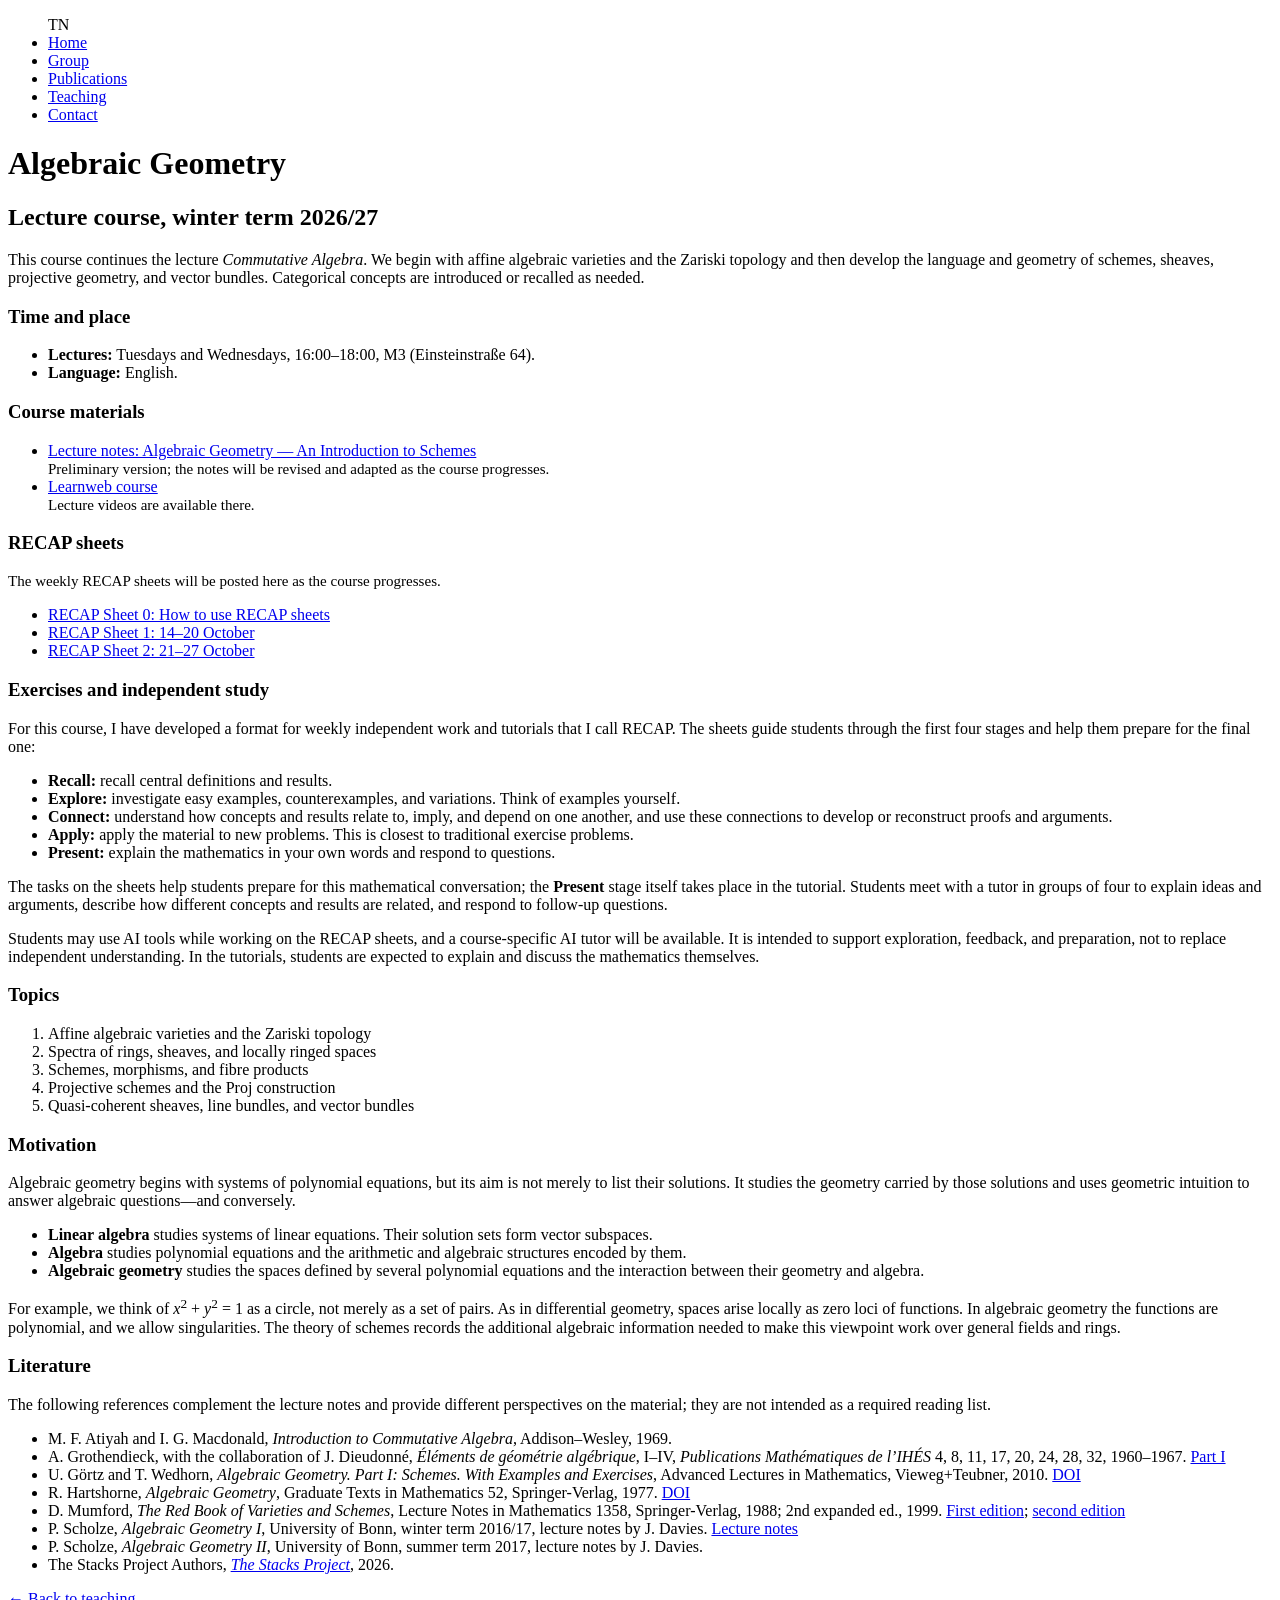
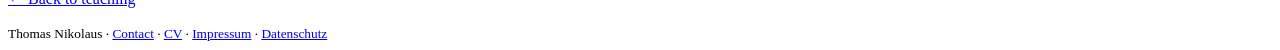
==== algebraic-geometry.html @ 64c6e7e5 "Add second weekly RECAP sheet" ====
<!DOCTYPE html>
<html lang="en">
<head>
  <meta charset="utf-8">
  <meta name="viewport" content="width=device-width, initial-scale=1">
  <title>Algebraic Geometry — Thomas Nikolaus</title>
  <link rel="canonical" href="https://thomasnikolaus.de/algebraic-geometry.html">
  <link rel="icon" href="favicon-mm.png?v=20260823-2" type="image/png" sizes="128x128">
  <link rel="stylesheet" href="Style.css">
  <style>.navbar:before{content:'TN'}.course-note{color:var(--muted);font-size:.94rem}</style>
  <meta name="description" content="Algebraic Geometry, winter term 2026/27: course description, lecture notes, topics, and literature.">
  <meta name="robots" content="all">
  <meta name="author" content="Thomas Nikolaus">
  <script type="application/ld+json">
  {
    "@context": "https://schema.org",
    "@type": "Course",
    "name": "Algebraic Geometry",
    "description": "A course on schemes, morphisms of schemes, projective geometry, and quasi-coherent and locally free sheaves.",
    "url": "https://thomasnikolaus.de/algebraic-geometry.html",
    "provider": {
      "@type": "CollegeOrUniversity",
      "name": "University of Münster",
      "url": "https://www.uni-muenster.de/"
    },
    "instructor": {
      "@type": "Person",
      "@id": "https://thomasnikolaus.de/#person",
      "name": "Thomas Nikolaus"
    }
  }
  </script>
</head>

<body>
<ul class="navbar">
  <li><a href="index.html">Home</a></li>
  <li><a href="group.html">Group</a></li>
  <li><a href="papers.html">Publications</a></li>
  <li class="active"><a href="teaching.html">Teaching</a></li>
  <li><a href="contact.html">Contact</a></li>
</ul>

<header>
  <h1>Algebraic Geometry</h1>
</header>

<h2>Lecture course, winter term 2026/27</h2>

<p>This course continues the lecture <em>Commutative Algebra</em>. We begin with affine algebraic varieties and the Zariski topology and then develop the language and geometry of schemes, sheaves, projective geometry, and vector bundles. Categorical concepts are introduced or recalled as needed.</p>

<h3>Time and place</h3>
<ul>
  <li><strong>Lectures:</strong> Tuesdays and Wednesdays, 16:00–18:00, M3 (Einsteinstraße 64).</li>
  <li><strong>Language:</strong> English.</li>
</ul>

<h3>Course materials</h3>
<ul>
  <li><a href="Files/algebraic-geometry-2026-27/Algebraic-Geometry.pdf">Lecture notes: Algebraic Geometry — An Introduction to Schemes</a><br>
    <span class="course-note">Preliminary version; the notes will be revised and adapted as the course progresses.</span>
  </li>
  <li><a href="https://sso.uni-muenster.de/LearnWeb/learnweb2/course/view.php?id=95877">Learnweb course</a><br>
    <span class="course-note">Lecture videos are available there.</span>
  </li>
</ul>

<h3 id="recap-sheets">RECAP sheets</h3>
<p class="course-note">The weekly RECAP sheets will be posted here as the course progresses.</p>
<ul>
  <li><a href="Files/algebraic-geometry-2026-27/recap/RECAP-Sheet-0.pdf">RECAP Sheet 0: How to use RECAP sheets</a></li>
  <li><a href="Files/algebraic-geometry-2026-27/recap/RECAP-Sheet-1.pdf">RECAP Sheet 1: 14–20 October</a></li>
  <li><a href="Files/algebraic-geometry-2026-27/recap/RECAP-Sheet-2.pdf">RECAP Sheet 2: 21–27 October</a></li>
</ul>

<h3>Exercises and independent study</h3>
<p>For this course, I have developed a format for weekly independent work and tutorials that I call RECAP. The sheets guide students through the first four stages and help them prepare for the final one:</p>
<ul>
  <li><strong>Recall:</strong> recall central definitions and results.</li>
  <li><strong>Explore:</strong> investigate easy examples, counterexamples, and variations. Think of examples yourself.</li>
  <li><strong>Connect:</strong> understand how concepts and results relate to, imply, and depend on one another, and use these connections to develop or reconstruct proofs and arguments.</li>
  <li><strong>Apply:</strong> apply the material to new problems. This is closest to traditional exercise problems.</li>
  <li><strong>Present:</strong> explain the mathematics in your own words and respond to questions.</li>
</ul>
<p>The tasks on the sheets help students prepare for this mathematical conversation; the <strong>Present</strong> stage itself takes place in the tutorial. Students meet with a tutor in groups of four to explain ideas and arguments, describe how different concepts and results are related, and respond to follow-up questions.</p>
<p>Students may use AI tools while working on the RECAP sheets, and a course-specific AI tutor will be available. It is intended to support exploration, feedback, and preparation, not to replace independent understanding. In the tutorials, students are expected to explain and discuss the mathematics themselves.</p>

<h3>Topics</h3>
<ol>
  <li>Affine algebraic varieties and the Zariski topology</li>
  <li>Spectra of rings, sheaves, and locally ringed spaces</li>
  <li>Schemes, morphisms, and fibre products</li>
  <li>Projective schemes and the Proj construction</li>
  <li>Quasi-coherent sheaves, line bundles, and vector bundles</li>
</ol>

<h3>Motivation</h3>
<p>Algebraic geometry begins with systems of polynomial equations, but its aim is not merely to list their solutions. It studies the geometry carried by those solutions and uses geometric intuition to answer algebraic questions—and conversely.</p>

<ul>
  <li><strong>Linear algebra</strong> studies systems of linear equations. Their solution sets form vector subspaces.</li>
  <li><strong>Algebra</strong> studies polynomial equations and the arithmetic and algebraic structures encoded by them.</li>
  <li><strong>Algebraic geometry</strong> studies the spaces defined by several polynomial equations and the interaction between their geometry and algebra.</li>
</ul>

<p>For example, we think of <i>x</i><sup>2</sup> + <i>y</i><sup>2</sup> = 1 as a circle, not merely as a set of pairs. As in differential geometry, spaces arise locally as zero loci of functions. In algebraic geometry the functions are polynomial, and we allow singularities. The theory of schemes records the additional algebraic information needed to make this viewpoint work over general fields and rings.</p>

<h3>Literature</h3>
<p>The following references complement the lecture notes and provide different perspectives on the material; they are not intended as a required reading list.</p>
<ul>
  <li>M. F. Atiyah and I. G. Macdonald, <em>Introduction to Commutative Algebra</em>, Addison–Wesley, 1969.</li>
  <li>A. Grothendieck, with the collaboration of J. Dieudonné, <em>Éléments de géométrie algébrique</em>, I–IV, <em>Publications Mathématiques de l’IHÉS</em> 4, 8, 11, 17, 20, 24, 28, 32, 1960–1967. <a href="https://www.numdam.org/item/PMIHES_1960__4__5_0/">Part I</a></li>
  <li>U. Görtz and T. Wedhorn, <em>Algebraic Geometry. Part I: Schemes. With Examples and Exercises</em>, Advanced Lectures in Mathematics, Vieweg+Teubner, 2010. <a href="https://doi.org/10.1007/978-3-8348-9722-0">DOI</a></li>
  <li>R. Hartshorne, <em>Algebraic Geometry</em>, Graduate Texts in Mathematics 52, Springer-Verlag, 1977. <a href="https://doi.org/10.1007/978-1-4757-3849-0">DOI</a></li>
  <li>D. Mumford, <em>The Red Book of Varieties and Schemes</em>, Lecture Notes in Mathematics 1358, Springer-Verlag, 1988; 2nd expanded ed., 1999. <a href="https://doi.org/10.1007/978-3-662-21581-4">First edition</a>; <a href="https://doi.org/10.1007/b62130">second edition</a></li>
  <li>P. Scholze, <em>Algebraic Geometry I</em>, University of Bonn, winter term 2016/17, lecture notes by J. Davies. <a href="https://www.math.uni-bonn.de/people/ja/alggeoI/notes.pdf">Lecture notes</a></li>
  <li>P. Scholze, <em>Algebraic Geometry II</em>, University of Bonn, summer term 2017, lecture notes by J. Davies.</li>
  <li>The Stacks Project Authors, <a href="https://stacks.math.columbia.edu/"><em>The Stacks Project</em></a>, 2026.</li>
</ul>

<p><a href="teaching.html">← Back to teaching</a></p>

<footer><div><small>Thomas Nikolaus · <a href="contact.html">Contact</a> · <a href="Files/Thomas_Nikolaus_CV.pdf">CV</a> · <a href="impressum.html">Impressum</a> · <a href="datenschutz.html">Datenschutz</a></small></div></footer>
</body>
</html>
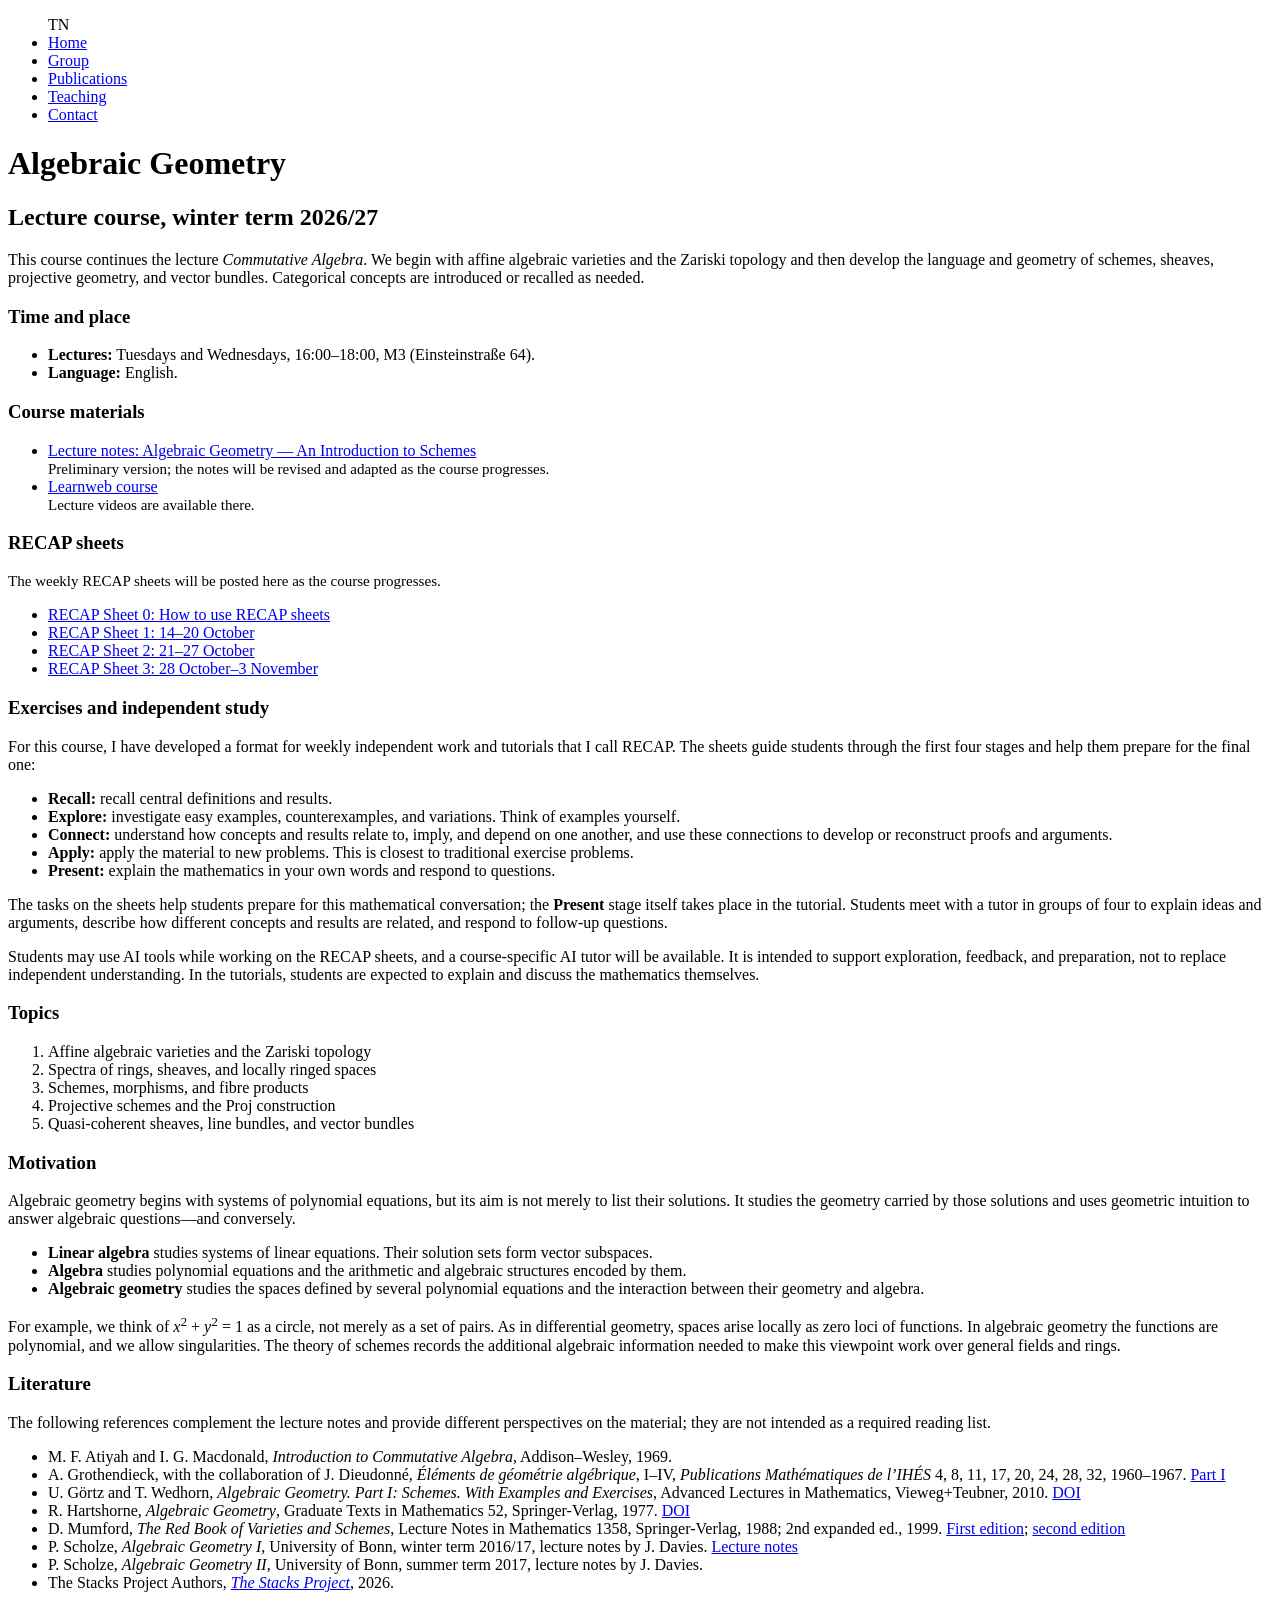
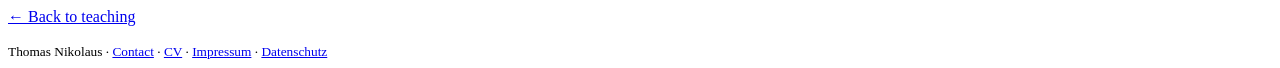
==== commit d36a8eb1: "Add RECAP sheet 3" ====
--- a/algebraic-geometry.html
+++ b/algebraic-geometry.html
@@ -71,6 +71,7 @@
   <li><a href="Files/algebraic-geometry-2026-27/recap/RECAP-Sheet-0.pdf">RECAP Sheet 0: How to use RECAP sheets</a></li>
   <li><a href="Files/algebraic-geometry-2026-27/recap/RECAP-Sheet-1.pdf">RECAP Sheet 1: 14–20 October</a></li>
   <li><a href="Files/algebraic-geometry-2026-27/recap/RECAP-Sheet-2.pdf">RECAP Sheet 2: 21–27 October</a></li>
+  <li><a href="Files/algebraic-geometry-2026-27/recap/RECAP-Sheet-3.pdf">RECAP Sheet 3: 28 October–3 November</a></li>
 </ul>
 
 <h3>Exercises and independent study</h3>
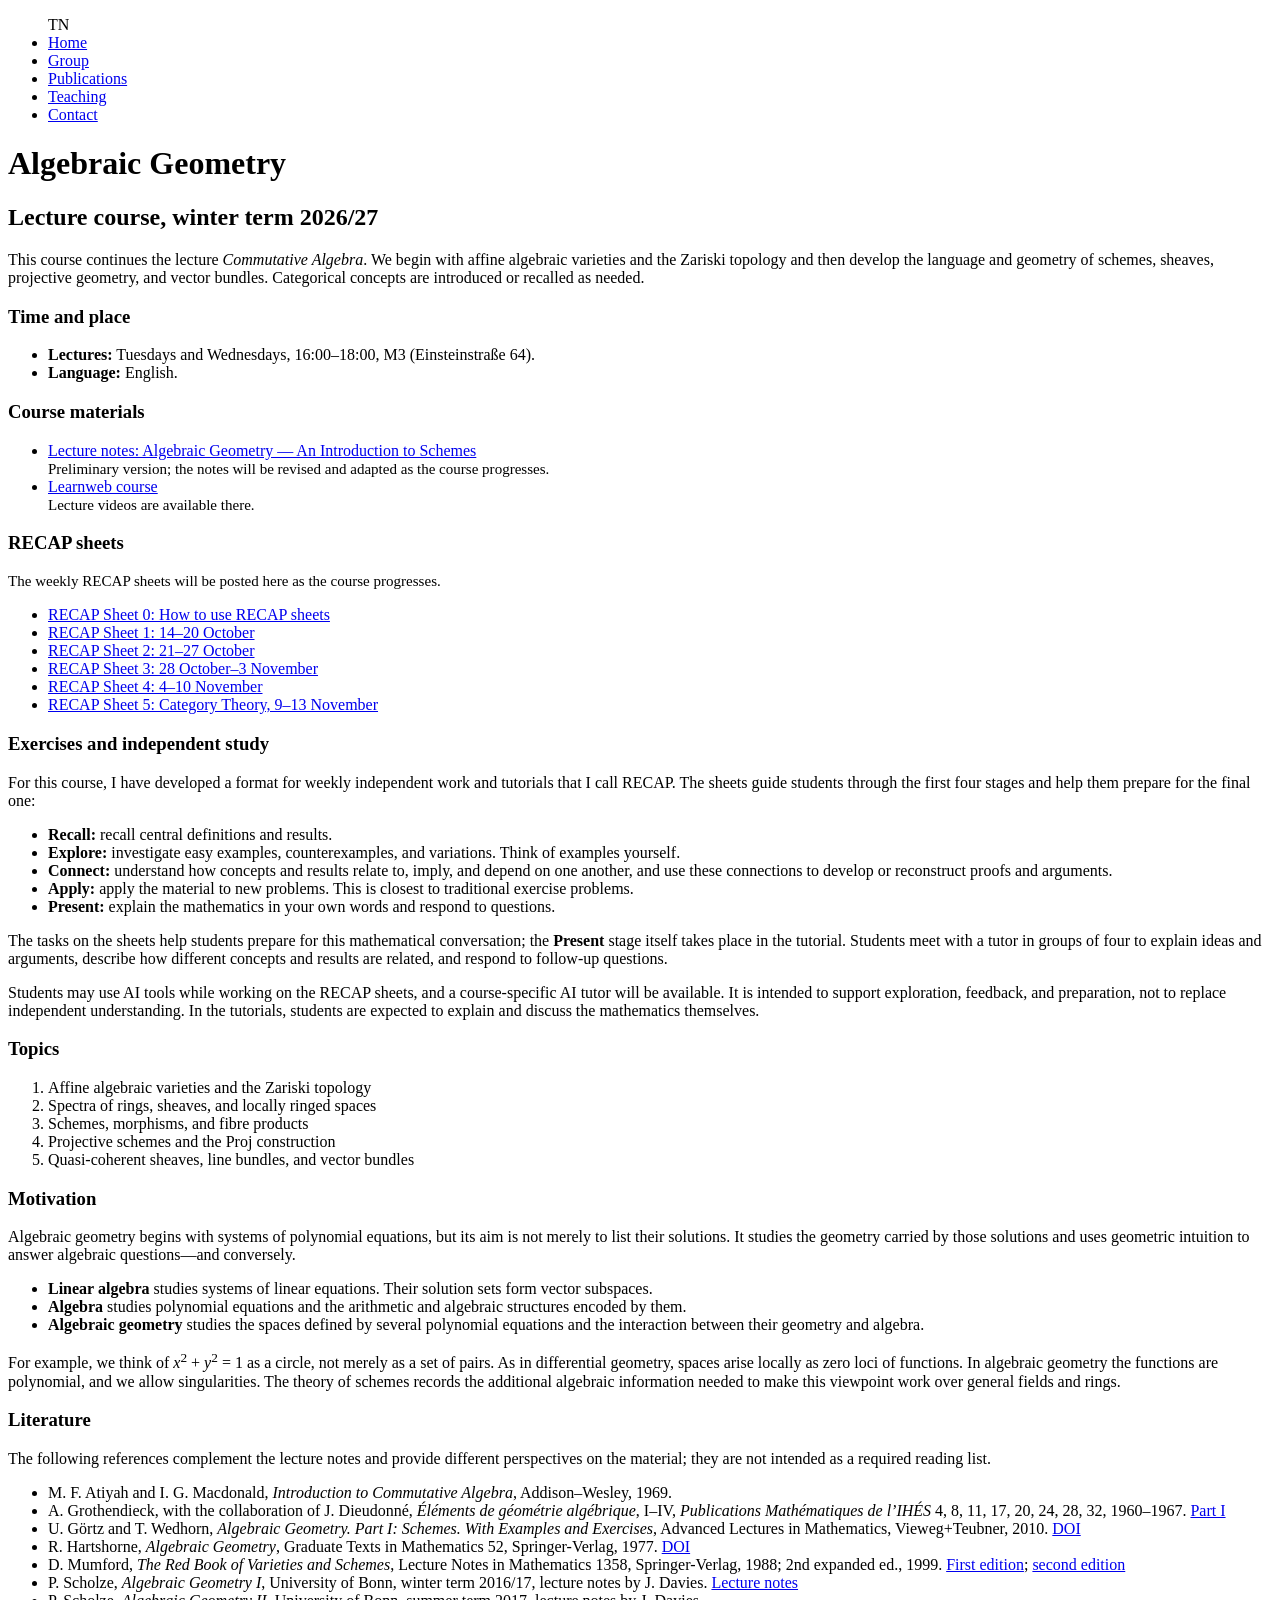
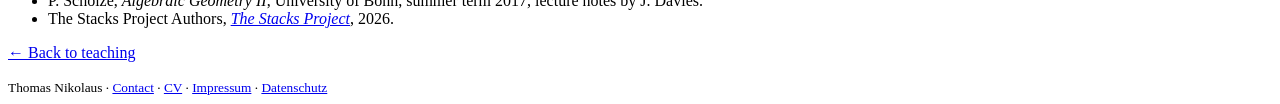
==== commit d2086006: "Add RECAP sheets 4 and 5" ====
--- a/algebraic-geometry.html
+++ b/algebraic-geometry.html
@@ -72,6 +72,8 @@
   <li><a href="Files/algebraic-geometry-2026-27/recap/RECAP-Sheet-1.pdf">RECAP Sheet 1: 14–20 October</a></li>
   <li><a href="Files/algebraic-geometry-2026-27/recap/RECAP-Sheet-2.pdf">RECAP Sheet 2: 21–27 October</a></li>
   <li><a href="Files/algebraic-geometry-2026-27/recap/RECAP-Sheet-3.pdf">RECAP Sheet 3: 28 October–3 November</a></li>
+  <li><a href="Files/algebraic-geometry-2026-27/recap/RECAP-Sheet-4.pdf">RECAP Sheet 4: 4–10 November</a></li>
+  <li><a href="Files/algebraic-geometry-2026-27/recap/RECAP-Sheet-5.pdf">RECAP Sheet 5: Category Theory, 9–13 November</a></li>
 </ul>
 
 <h3>Exercises and independent study</h3>
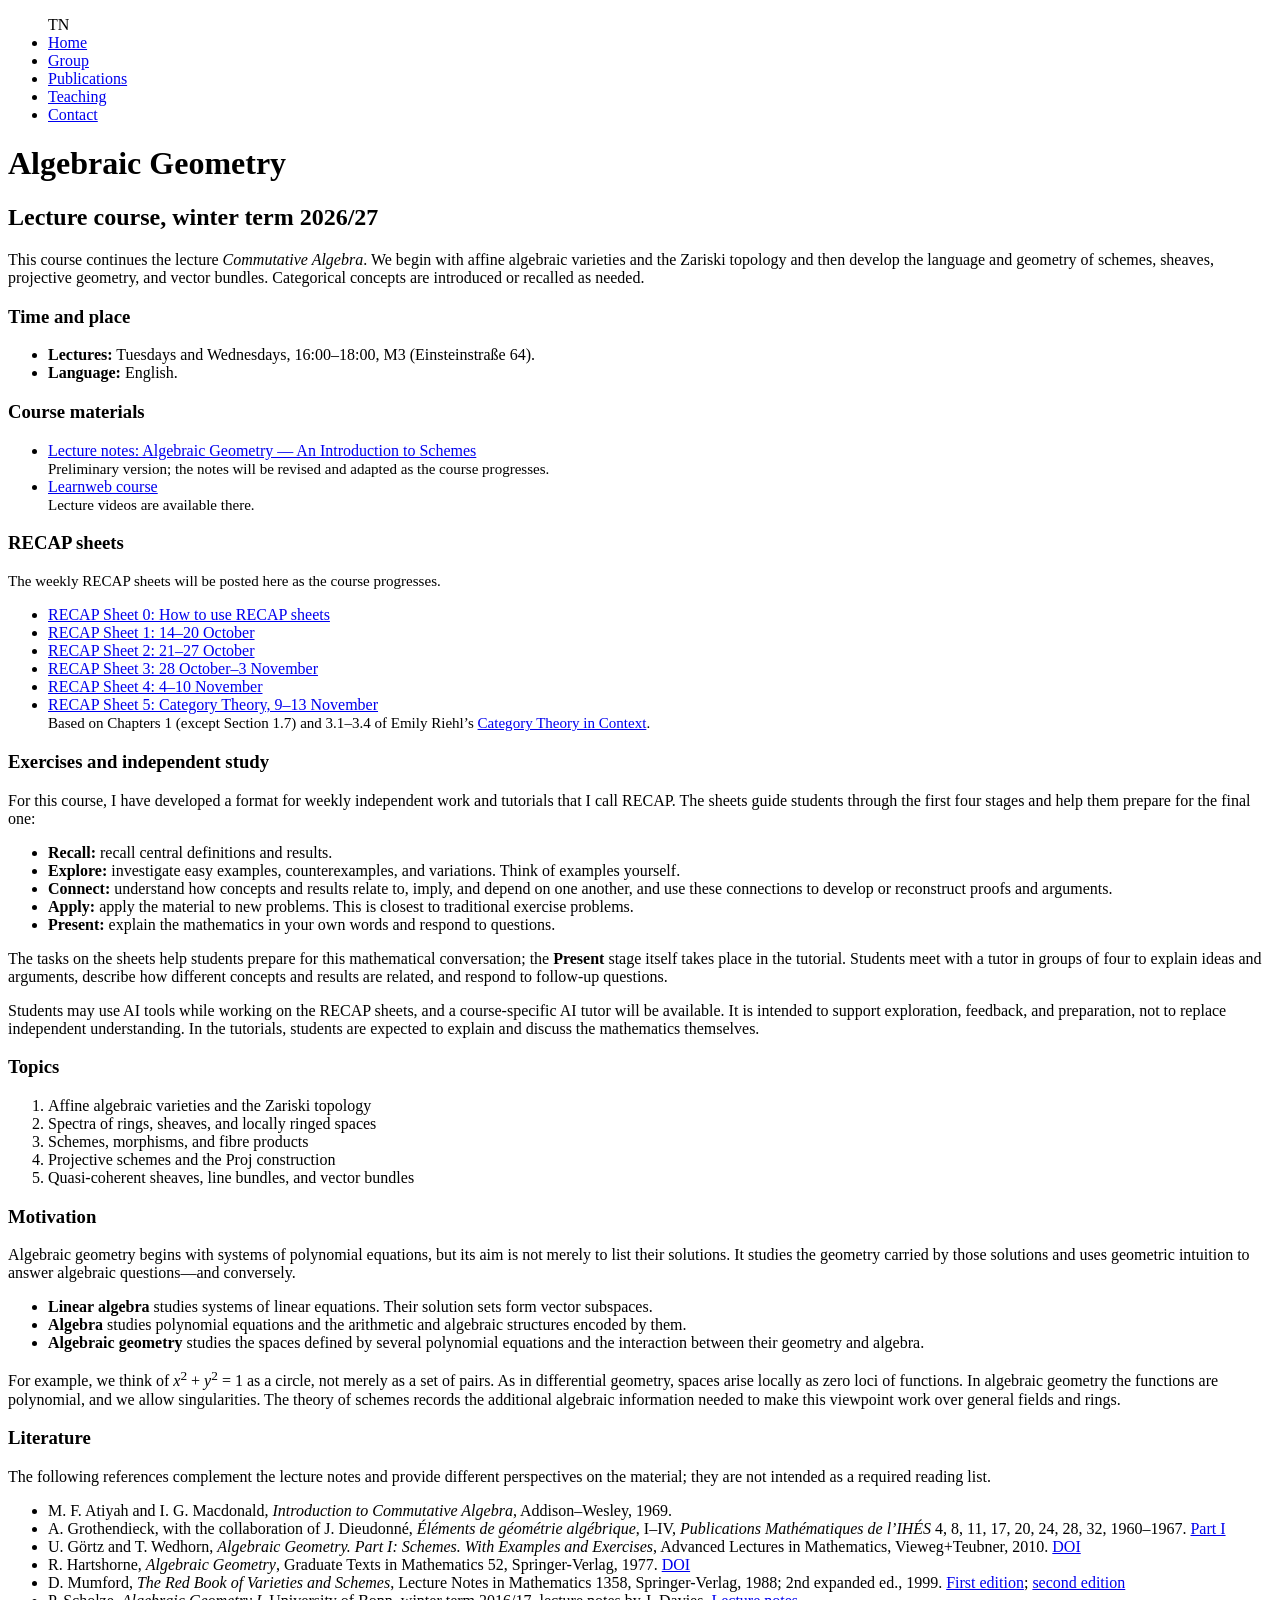
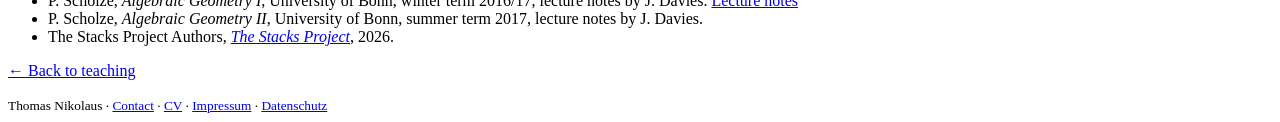
==== commit 233bb24d: "Link category theory reference" ====
--- a/algebraic-geometry.html
+++ b/algebraic-geometry.html
@@ -73,7 +73,9 @@
   <li><a href="Files/algebraic-geometry-2026-27/recap/RECAP-Sheet-2.pdf">RECAP Sheet 2: 21–27 October</a></li>
   <li><a href="Files/algebraic-geometry-2026-27/recap/RECAP-Sheet-3.pdf">RECAP Sheet 3: 28 October–3 November</a></li>
   <li><a href="Files/algebraic-geometry-2026-27/recap/RECAP-Sheet-4.pdf">RECAP Sheet 4: 4–10 November</a></li>
-  <li><a href="Files/algebraic-geometry-2026-27/recap/RECAP-Sheet-5.pdf">RECAP Sheet 5: Category Theory, 9–13 November</a></li>
+  <li><a href="Files/algebraic-geometry-2026-27/recap/RECAP-Sheet-5.pdf">RECAP Sheet 5: Category Theory, 9–13 November</a><br>
+    <span class="course-note">Based on Chapters 1 (except Section 1.7) and 3.1–3.4 of Emily Riehl’s <a href="https://math.jhu.edu/~eriehl/context.pdf">Category Theory in Context</a>.</span>
+  </li>
 </ul>
 
 <h3>Exercises and independent study</h3>
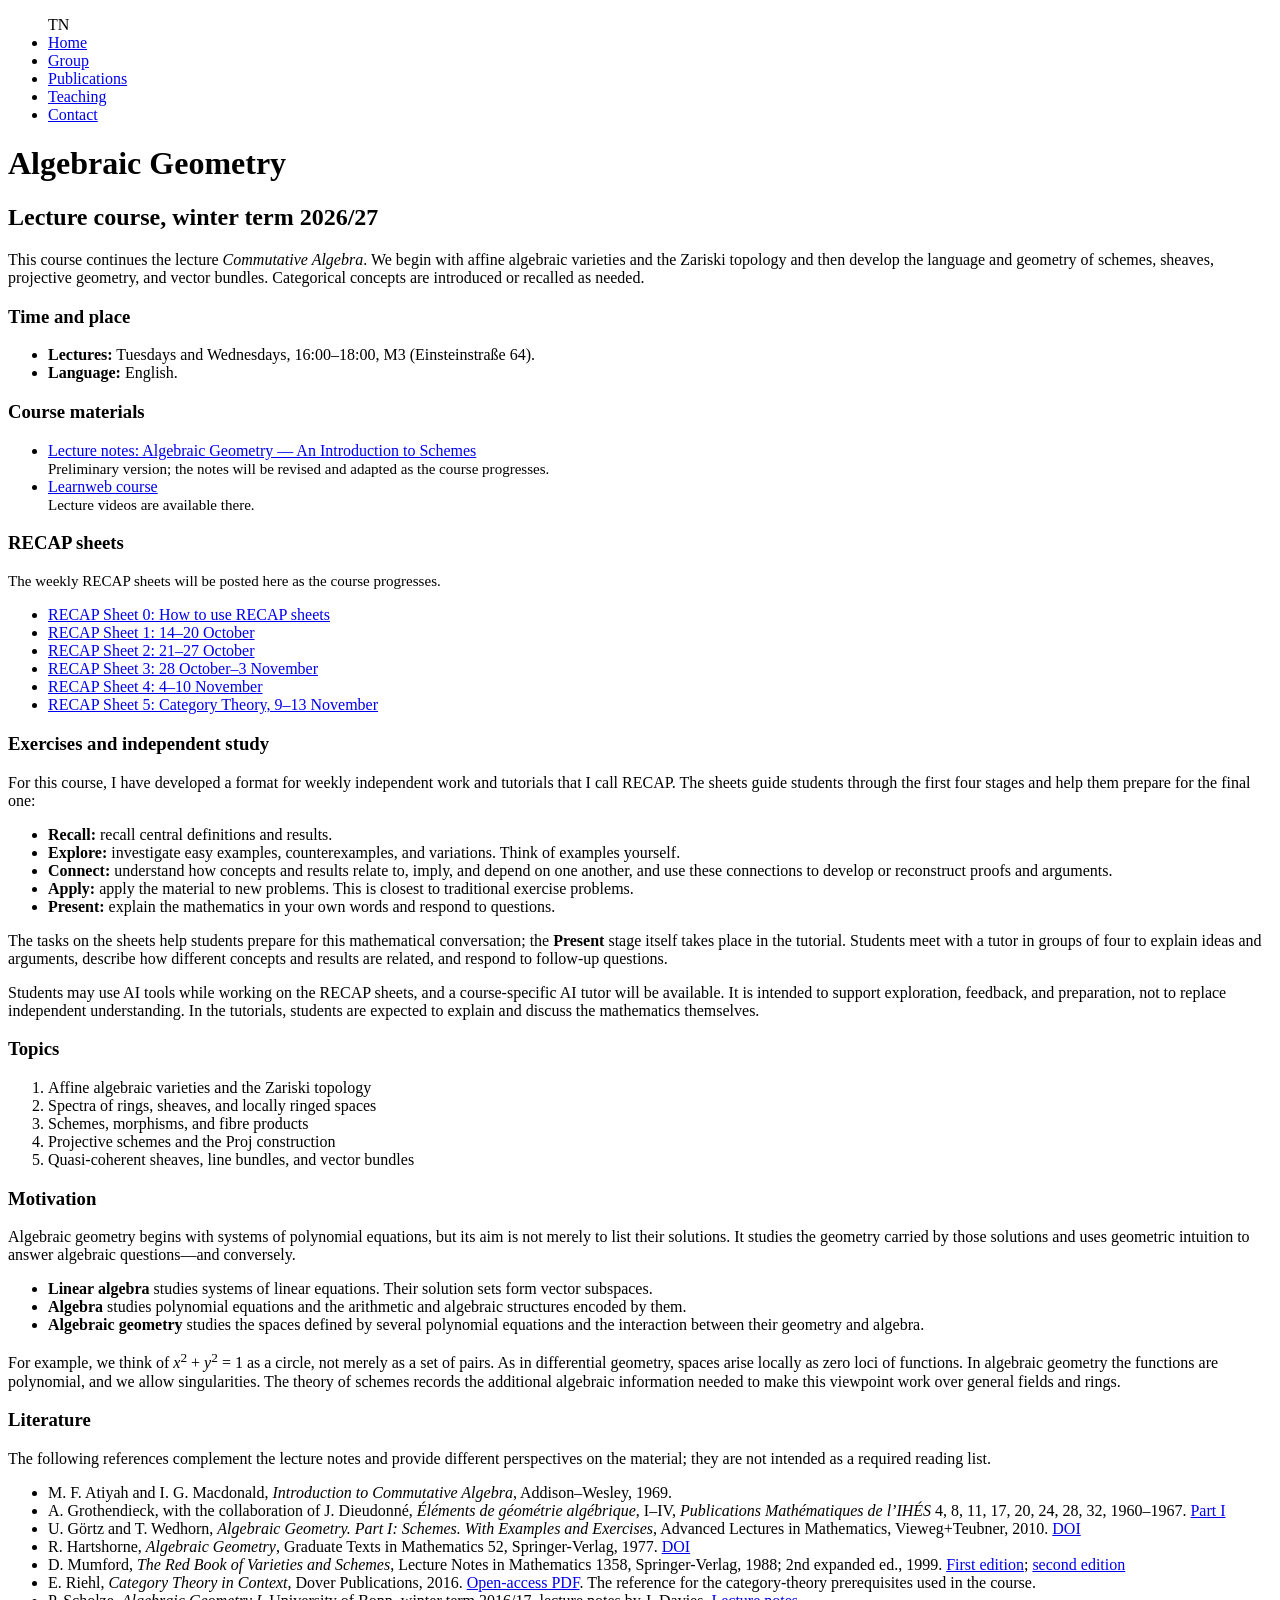
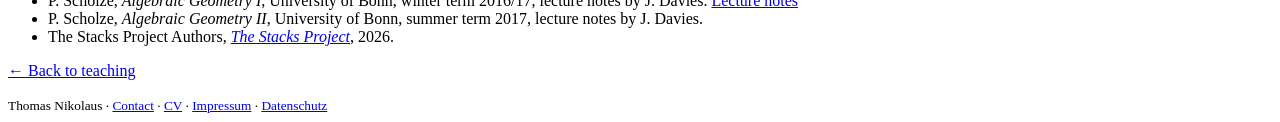
==== commit c13d18b2: "Add category theory prerequisites to course notes" ====
--- a/algebraic-geometry.html
+++ b/algebraic-geometry.html
@@ -73,9 +73,7 @@
   <li><a href="Files/algebraic-geometry-2026-27/recap/RECAP-Sheet-2.pdf">RECAP Sheet 2: 21–27 October</a></li>
   <li><a href="Files/algebraic-geometry-2026-27/recap/RECAP-Sheet-3.pdf">RECAP Sheet 3: 28 October–3 November</a></li>
   <li><a href="Files/algebraic-geometry-2026-27/recap/RECAP-Sheet-4.pdf">RECAP Sheet 4: 4–10 November</a></li>
-  <li><a href="Files/algebraic-geometry-2026-27/recap/RECAP-Sheet-5.pdf">RECAP Sheet 5: Category Theory, 9–13 November</a><br>
-    <span class="course-note">Based on Chapters 1 (except Section 1.7) and 3.1–3.4 of Emily Riehl’s <a href="https://math.jhu.edu/~eriehl/context.pdf">Category Theory in Context</a>.</span>
-  </li>
+  <li><a href="Files/algebraic-geometry-2026-27/recap/RECAP-Sheet-5.pdf">RECAP Sheet 5: Category Theory, 9–13 November</a></li>
 </ul>
 
 <h3>Exercises and independent study</h3>
@@ -118,6 +116,7 @@
   <li>U. Görtz and T. Wedhorn, <em>Algebraic Geometry. Part I: Schemes. With Examples and Exercises</em>, Advanced Lectures in Mathematics, Vieweg+Teubner, 2010. <a href="https://doi.org/10.1007/978-3-8348-9722-0">DOI</a></li>
   <li>R. Hartshorne, <em>Algebraic Geometry</em>, Graduate Texts in Mathematics 52, Springer-Verlag, 1977. <a href="https://doi.org/10.1007/978-1-4757-3849-0">DOI</a></li>
   <li>D. Mumford, <em>The Red Book of Varieties and Schemes</em>, Lecture Notes in Mathematics 1358, Springer-Verlag, 1988; 2nd expanded ed., 1999. <a href="https://doi.org/10.1007/978-3-662-21581-4">First edition</a>; <a href="https://doi.org/10.1007/b62130">second edition</a></li>
+  <li>E. Riehl, <em>Category Theory in Context</em>, Dover Publications, 2016. <a href="https://emilyriehl.github.io/files/context.pdf">Open-access PDF</a>. The reference for the category-theory prerequisites used in the course.</li>
   <li>P. Scholze, <em>Algebraic Geometry I</em>, University of Bonn, winter term 2016/17, lecture notes by J. Davies. <a href="https://www.math.uni-bonn.de/people/ja/alggeoI/notes.pdf">Lecture notes</a></li>
   <li>P. Scholze, <em>Algebraic Geometry II</em>, University of Bonn, summer term 2017, lecture notes by J. Davies.</li>
   <li>The Stacks Project Authors, <a href="https://stacks.math.columbia.edu/"><em>The Stacks Project</em></a>, 2026.</li>
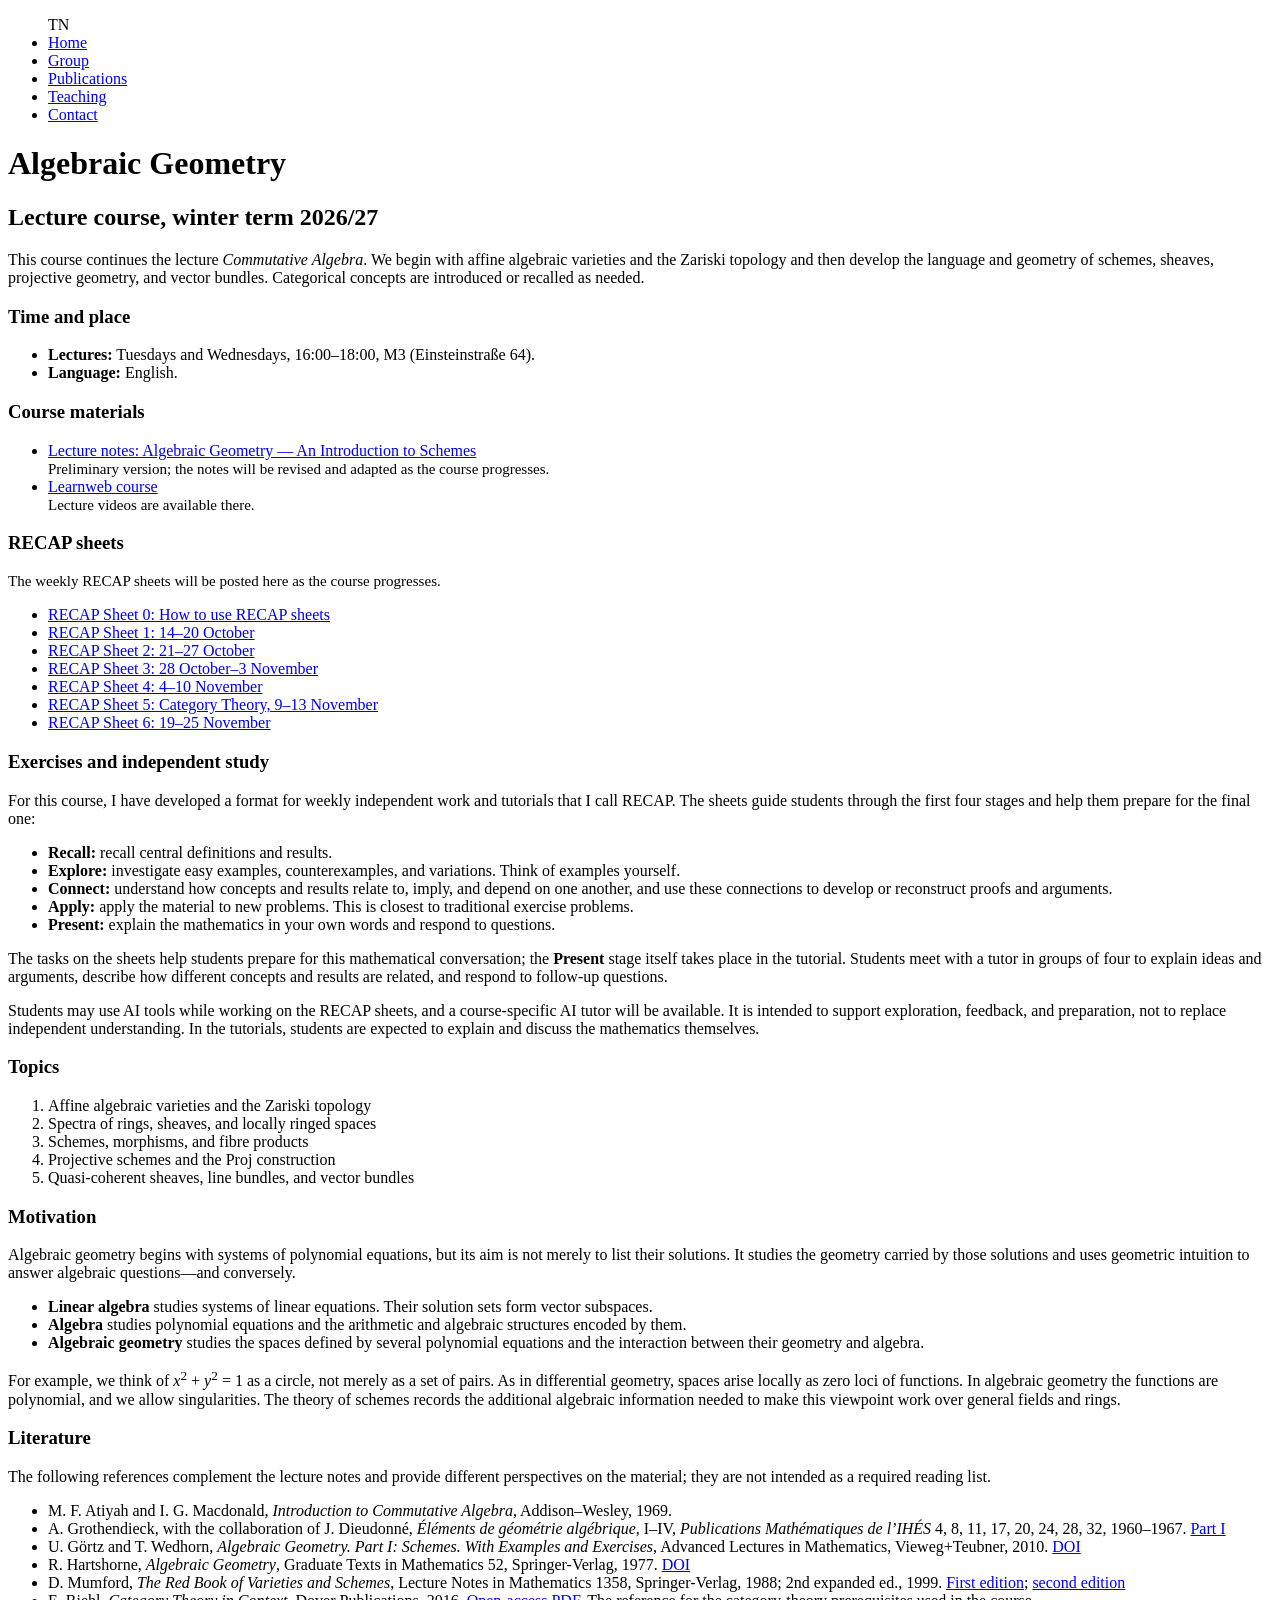
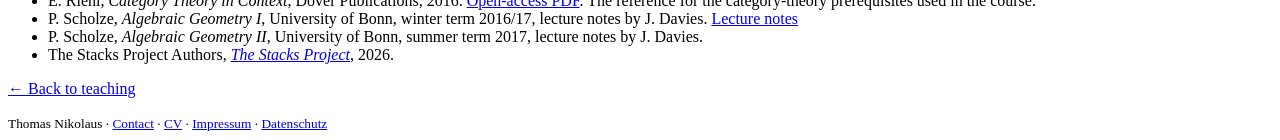
==== commit 87c70475: "Add RECAP sheet 6" ====
--- a/algebraic-geometry.html
+++ b/algebraic-geometry.html
@@ -74,6 +74,7 @@
   <li><a href="Files/algebraic-geometry-2026-27/recap/RECAP-Sheet-3.pdf">RECAP Sheet 3: 28 October–3 November</a></li>
   <li><a href="Files/algebraic-geometry-2026-27/recap/RECAP-Sheet-4.pdf">RECAP Sheet 4: 4–10 November</a></li>
   <li><a href="Files/algebraic-geometry-2026-27/recap/RECAP-Sheet-5.pdf">RECAP Sheet 5: Category Theory, 9–13 November</a></li>
+  <li><a href="Files/algebraic-geometry-2026-27/recap/RECAP-Sheet-6.pdf">RECAP Sheet 6: 19–25 November</a></li>
 </ul>
 
 <h3>Exercises and independent study</h3>
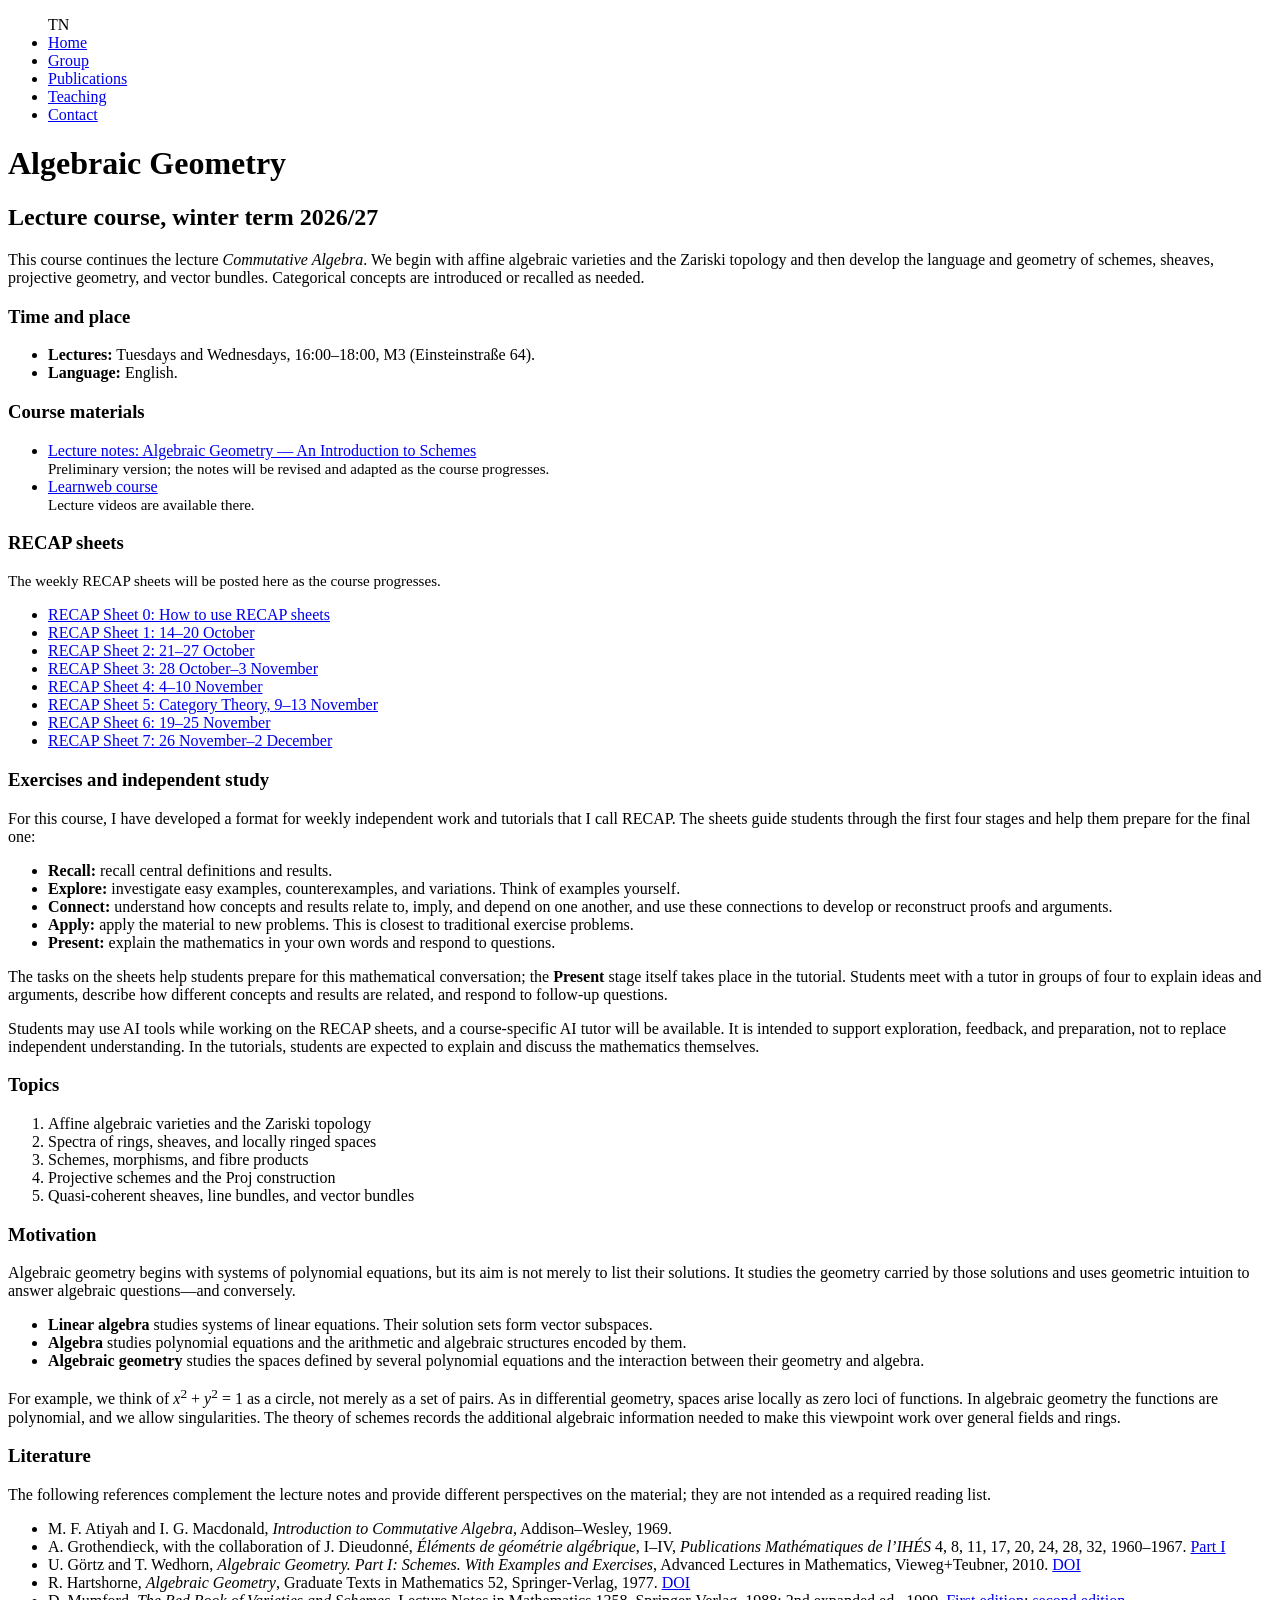
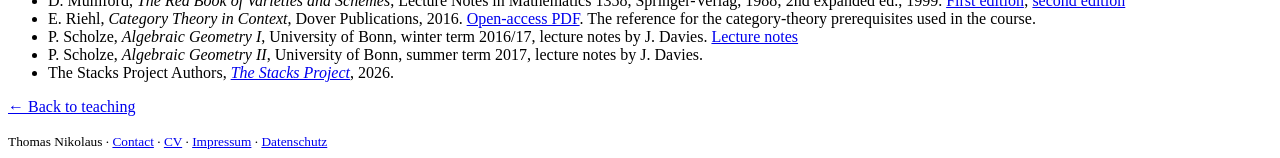
==== commit 2c1ac024: "Add RECAP sheet 7" ====
--- a/algebraic-geometry.html
+++ b/algebraic-geometry.html
@@ -75,6 +75,7 @@
   <li><a href="Files/algebraic-geometry-2026-27/recap/RECAP-Sheet-4.pdf">RECAP Sheet 4: 4–10 November</a></li>
   <li><a href="Files/algebraic-geometry-2026-27/recap/RECAP-Sheet-5.pdf">RECAP Sheet 5: Category Theory, 9–13 November</a></li>
   <li><a href="Files/algebraic-geometry-2026-27/recap/RECAP-Sheet-6.pdf">RECAP Sheet 6: 19–25 November</a></li>
+  <li><a href="Files/algebraic-geometry-2026-27/recap/RECAP-Sheet-7.pdf">RECAP Sheet 7: 26 November–2 December</a></li>
 </ul>
 
 <h3>Exercises and independent study</h3>
